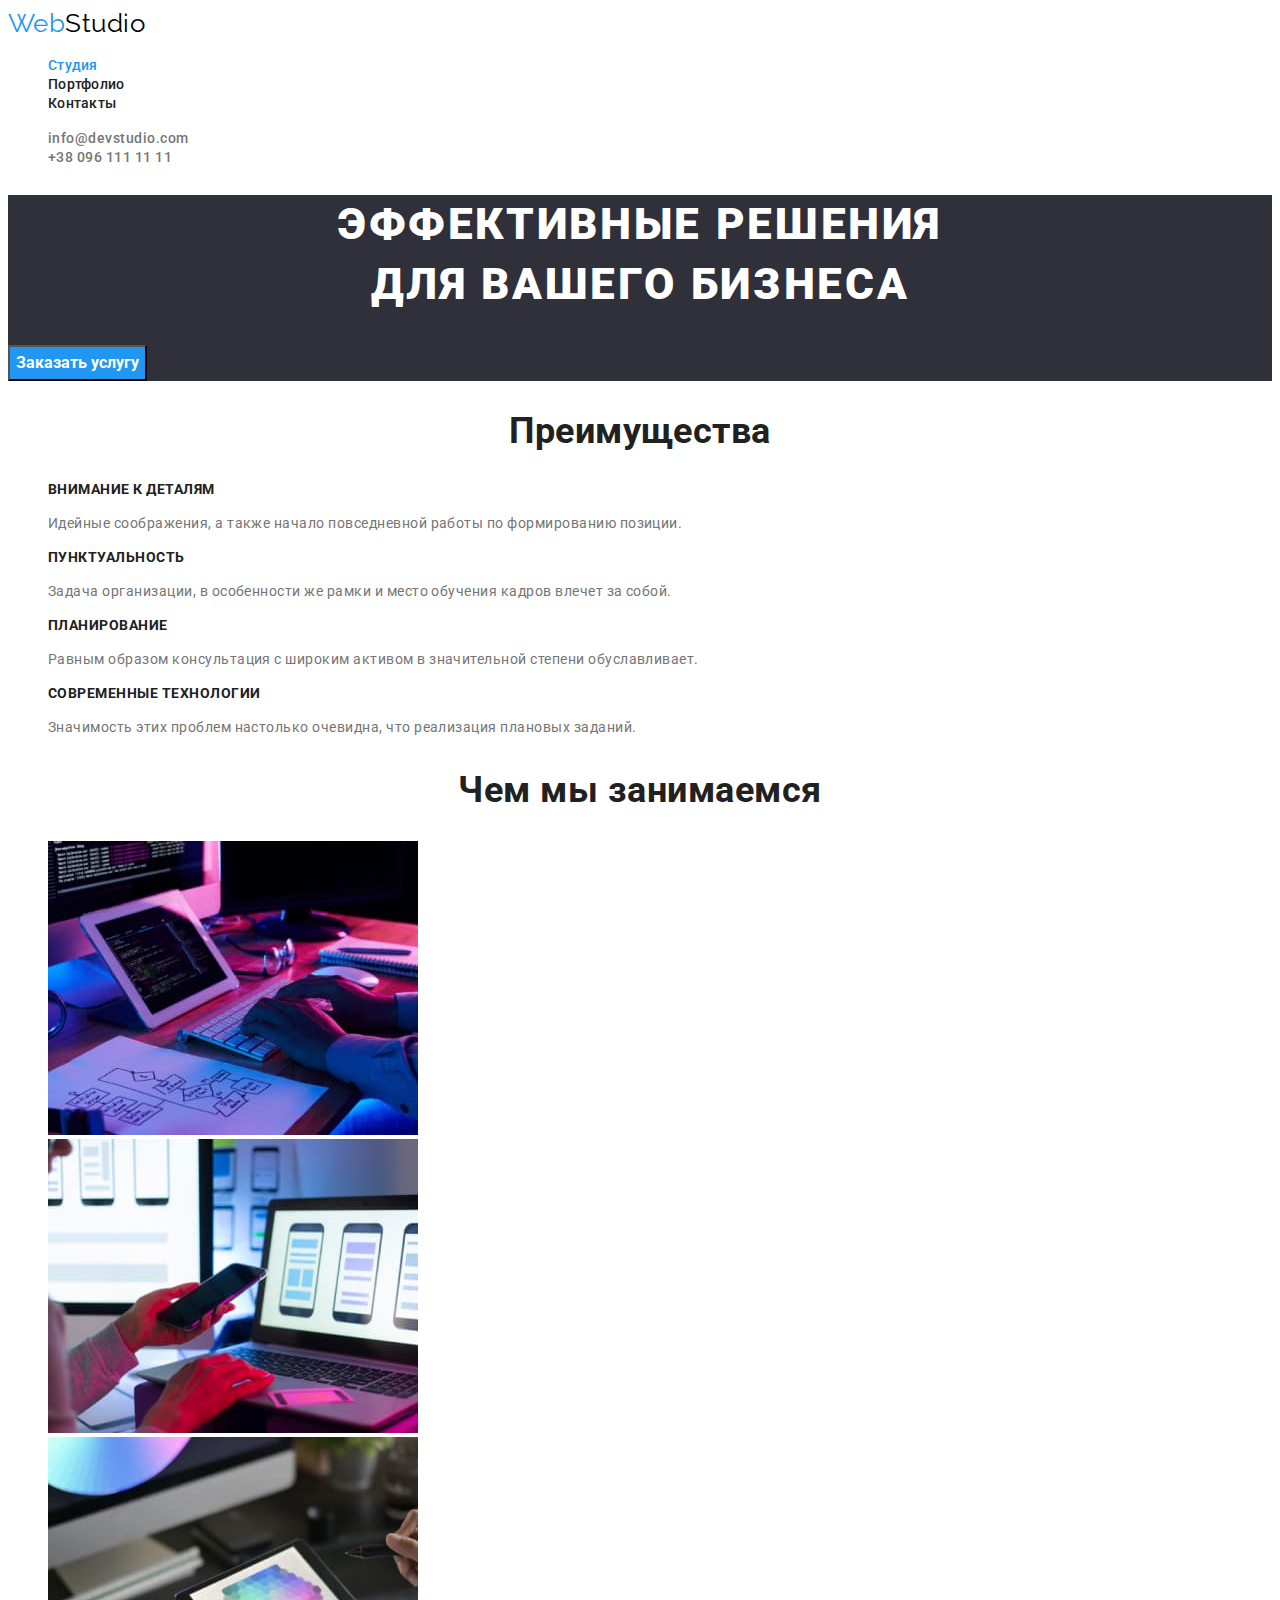
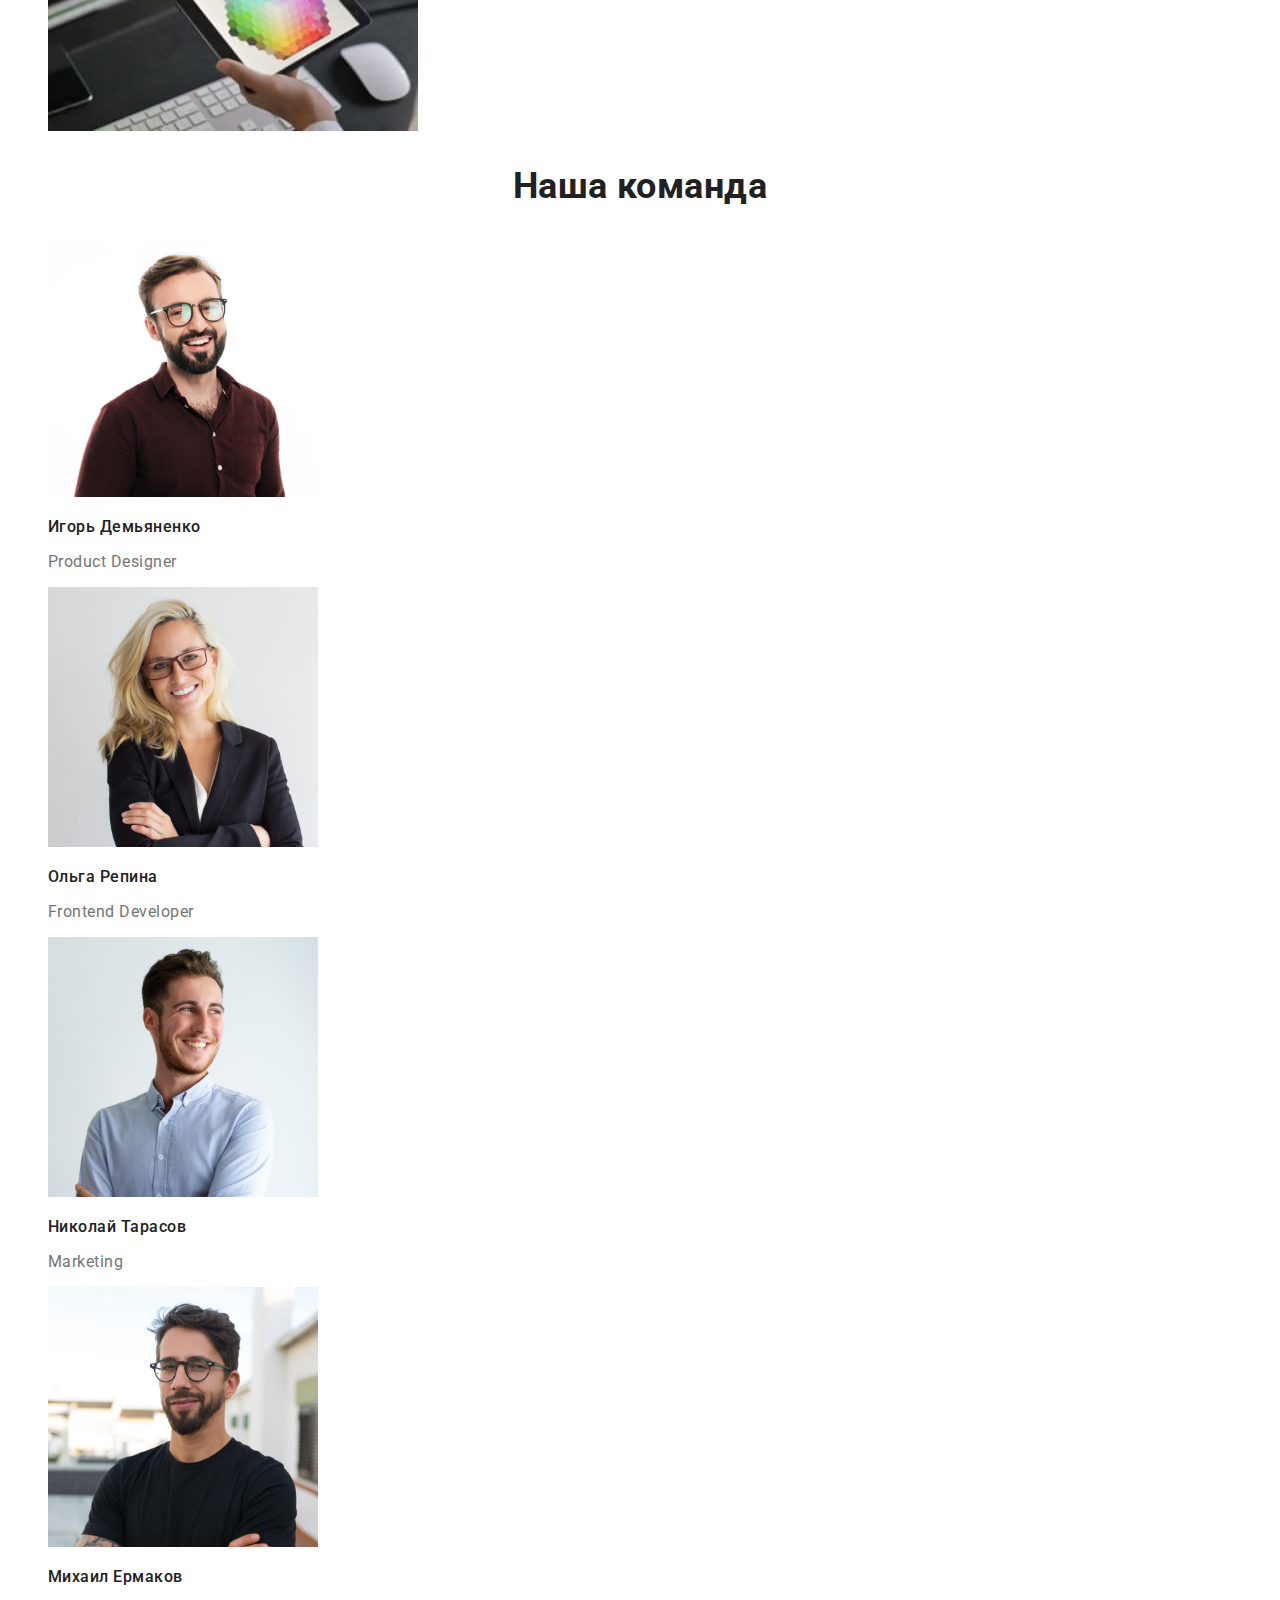
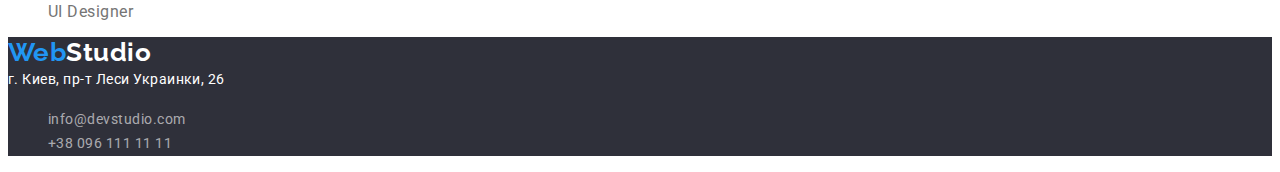
==== index.html @ ec158809 "Скопіював всі дані з ДЗ№2 в папку з ДЗ№3" ====
<!DOCTYPE html>
<html lang="ru">
<head>
    <meta charset="UTF-8">
    <meta http-equiv="X-UA-Compatible" content="IE=edge">
    <meta name="viewport" content="width=device-width, initial-scale=1.0">
    <title>Document</title>
    <link rel="preconnect" href="https://fonts.googleapis.com">
    <link rel="preconnect" href="https://fonts.gstatic.com" crossorigin>
    <link href="https://fonts.googleapis.com/css2?family=Raleway:wght@700&family=Roboto:wght@400;500;700;900&display=swap"
        rel="stylesheet">
    <link rel="stylesheet" href="./css/styles.css" />
</head>

<body class="page">
    <!--Хедер сайта-->
    <header>
    <nav>
    <a href="./index.html" class="logo"><span class="span">Web</span>Studio</a>
    <ul class="site-nav list">
        <li><a href="./index.html" class="link current">Студия</a></li>
        <li><a href="./portfolio.html" class="link">Портфолио</a></li>
        <li><a href="" class="link">Контакты</a></li>
    </ul>
    </nav>
    <ul class="contacts-nav list">
        <li><a href="mailto:info@devstudio.com" class="link">info@devstudio.com</a></li>
        <li><a href="tel:+380961111111" class="link">+38 096 111 11 11</a></li>
    </ul>
</header>
<!--Мейн секшн сайта-->
<main>
    <!--Герой-->
<section class="hero-text">
    <h1 class="hero-title">Эффективные решения<br> для вашего бизнеса</h1>
    <button type="button" class="button">Заказать услугу</button>
</section>
<!--Преимущества-->
<section class="section">
    <h2 class="section-title">Преимущества</h2>
    <ul class="feature-list list">
        <li>
            <h3 class="title">Внимание к деталям</h3>
            <p class="text">Идейные соображения, а также начало повседневной работы по формированию позиции.</p>
        </li>
        <li>
            <h3 class="title">Пунктуальность</h3>
            <p class="text">Задача организации, в особенности же рамки и место обучения кадров влечет за собой.</p>
        </li>
        <li>
            <h3 class="title">Планирование</h3>
            <p class="text">Равным образом консультация с широким активом в значительной степени обуславливает.</p>
        </li>
        <li>
            <h3 class="title">Современные технологии</h3>
            <p class="text">Значимость этих проблем настолько очевидна, что реализация плановых заданий.</p>
        </li>
    </ul>
</section>
<!--Чем мы занимаемся-->
<section class="section">
    <h2 class="section-title">Чем мы занимаемся</h2>
    <ul class="list">
        <li>
            <img src="./images/box1.jpg" alt="Наша работа 1" width="370">
        </li>
        <li>
            <img src="./images/box2.jpg" alt="Наша работа 2" width="370">
        </li>
        <li>
            <img src="./images/box3.jpg" alt="Наша работа 3" width="370">
        </li>
    </ul>
</section>
<!---Наша команда-->
<section class="section">
    <h2 class="section-title">Наша команда</h2>
    <ul class="team-list list">
        <li>
            <img src="./images/img1.jpg" alt="Член команды 1" width="270">
            <h3 class="title">Игорь Демьяненко</h3>
            <p class="text">Product Designer</p>
        </li>
        <li>
            <img src="./images/img2.jpg" alt="Член команды 2" width="270">
            <h3 class="title">Ольга Репина</h3>
            <p class="text">Frontend Developer</p>
        </li>
        <li>
            <img src="./images/img3.jpg" alt="Член команды 3" width="270">
            <h3 class="title">Николай Тарасов</h3>
            <p class="text">Marketing</p>
        </li>
        <li>
            <img src="./images/img4.jpg" alt="Член команды 4" width="270">
            <h3 class="title">Михаил Ермаков</h3>
            <p class="text">UI Designer</p>
        </li>
    </ul>
</section>
</main>

<!--Футер сайта-->
<footer>
    <section class="footer">
        <a href="/" class="logo"><span class="span">Web</span>Studio</a>
        <address class="address">
            г. Киев, пр-т Леси Украинки, 26 
        </address>
        <address>
            <ul class="footer-nav list">
                <li><a href="mailto:info@devstudio.com" class="link">info@devstudio.com</a></li>
                <li><a href="tel:+380961111111" class="link">+38 096 111 11 11</a></li>
            </ul>
        </address>
    </section>
</footer>
</body>
</html>
---- css/styles.css ----
/* цвет основного текста #757575  */
/* вторичный цвет текста #212121 */
/* белый #FFFFFF*/
/* акцент #2196F3 */
/* цвет в лого #000000 */
/* цвет фона #E5E5E5 */

:root {
  --primary-text-color: #757575;
  --title-text-color: #212121;
  --accent-color: #2196f3;
  --logo-color: #000000;
  --hero-text-color: #ffffff;
  --primary-bg-color: #ffffff;
  --hero-bg-color: #2f303a;
  --footer-link-color: rgba(255, 255, 255, 0.6);
  --button-bg-hover-color: #188ce8;
}

.page {
  background-color: var(--primary-bg-color);
  color: var(--primary-text-color);
  font-family: Roboto, sans-serif;
  letter-spacing: 0.03em;
}

/* Logo */

.list {
  list-style: none;
}

.span {
  color: var(--accent-color);
}

.logo {
  color: var(--logo-color);
  font-family: Raleway, sans-serif;
  font-size: 26px;
  line-height: 1.19;
  text-decoration: none;
}

/* Site nav */
.site-nav .link {
  color: var(--title-text-color);
  font-weight: 500;
  font-size: 14px;
  line-height: 1.14;
  text-decoration: none;
  letter-spacing: 0.02em;
}

.site-nav .link:hover,
.site-nav .link:focus {
  color: var(--accent-color);
}

.contacts-nav .link {
  color: var(--primary-text-color);
  font-weight: 500;
  font-size: 14px;
  line-height: 1.14;
  text-decoration: none;
}

.contacts-nav .link:hover,
.contacts-nav .link:focus {
  color: var(--accent-color);
}
.site-nav .link.current {
  color: var(--accent-color);
}

/* Hero */
.hero-title {
  color: var(--hero-text-color);
  font-weight: 900;
  font-size: 44px;
  line-height: 1.36;
  text-align: center;
  letter-spacing: 0.06em;
  text-transform: uppercase;
}

.hero-text {
  background: var(--hero-bg-color);
}

.hero-text .button:hover {
  background-color: var(--button-bg-hover-color);
}

/* Section */
.section-title {
  color: var(--title-text-color);
  font-weight: 700;
  font-size: 36px;
  line-height: 1.17;
  text-align: center;
}

/* Portfolio works */

.portfolio-works {
  list-style: none;
}

.portfolio-works .link {
  text-decoration: none;
}

.portfolio-works .title {
  font-weight: 700;
  font-size: 18px;
  line-height: 2;
  color: var(--title-text-color);
}

.portfolio-works .text {
  font-size: 16px;
  line-height: 1.9;
  color: var(--primary-text-color);
}

/* Features */
.feature-list .title {
  color: var(--title-text-color);
  font-weight: 700;
  font-size: 14px;
  line-height: 1.14;
  text-transform: uppercase;
}

.feature-list .text {
  font-size: 14px;
  line-height: 1.7;
}

/* Team */
.team-list .title {
  color: var(--title-text-color);
  font-weight: 500;
  font-size: 16px;
  line-height: 1.19;
}

.team-list .text {
  font-size: 16px;
  line-height: 1.19;
}

/* Button */

.button {
  color: var(--hero-text-color);
  background-color: var(--accent-color);
  font-family: inherit;
  font-weight: 700;
  font-size: 16px;
  line-height: 1.88;
  align-items: center;
  text-align: center;
  cursor: pointer;
}

.portfolio-button {
  text-align: center;
  list-style: none;
  color: var(--title-text-color);
}

.portfolio-button .list {
  font-weight: 500;
  font-size: 16px;
  line-height: 1.6;
  color: var(--title-text-color);
}

.portfolio-button .list:hover {
  background-color: var(--accent-color);
  color: var(--hero-text-color);
  cursor: pointer;
}

/* Footer */

.footer {
  background: var(--hero-bg-color);
}
.footer .logo {
  font-weight: 700;
  font-size: 26px;
  line-height: 1.19;
  color: var(--hero-text-color);
}
.address {
  font-style: normal;
  font-size: 14px;
  line-height: 1.7;
  color: var(--hero-text-color);
}

.footer-nav .link {
  font-style: normal;
  font-size: 14px;
  line-height: 1.7;
  color: var(--footer-link-color);
  text-decoration: none;
}

.footer-nav .link:hover,
.footer-nav .link:focus {
  color: var(--accent-color);
}
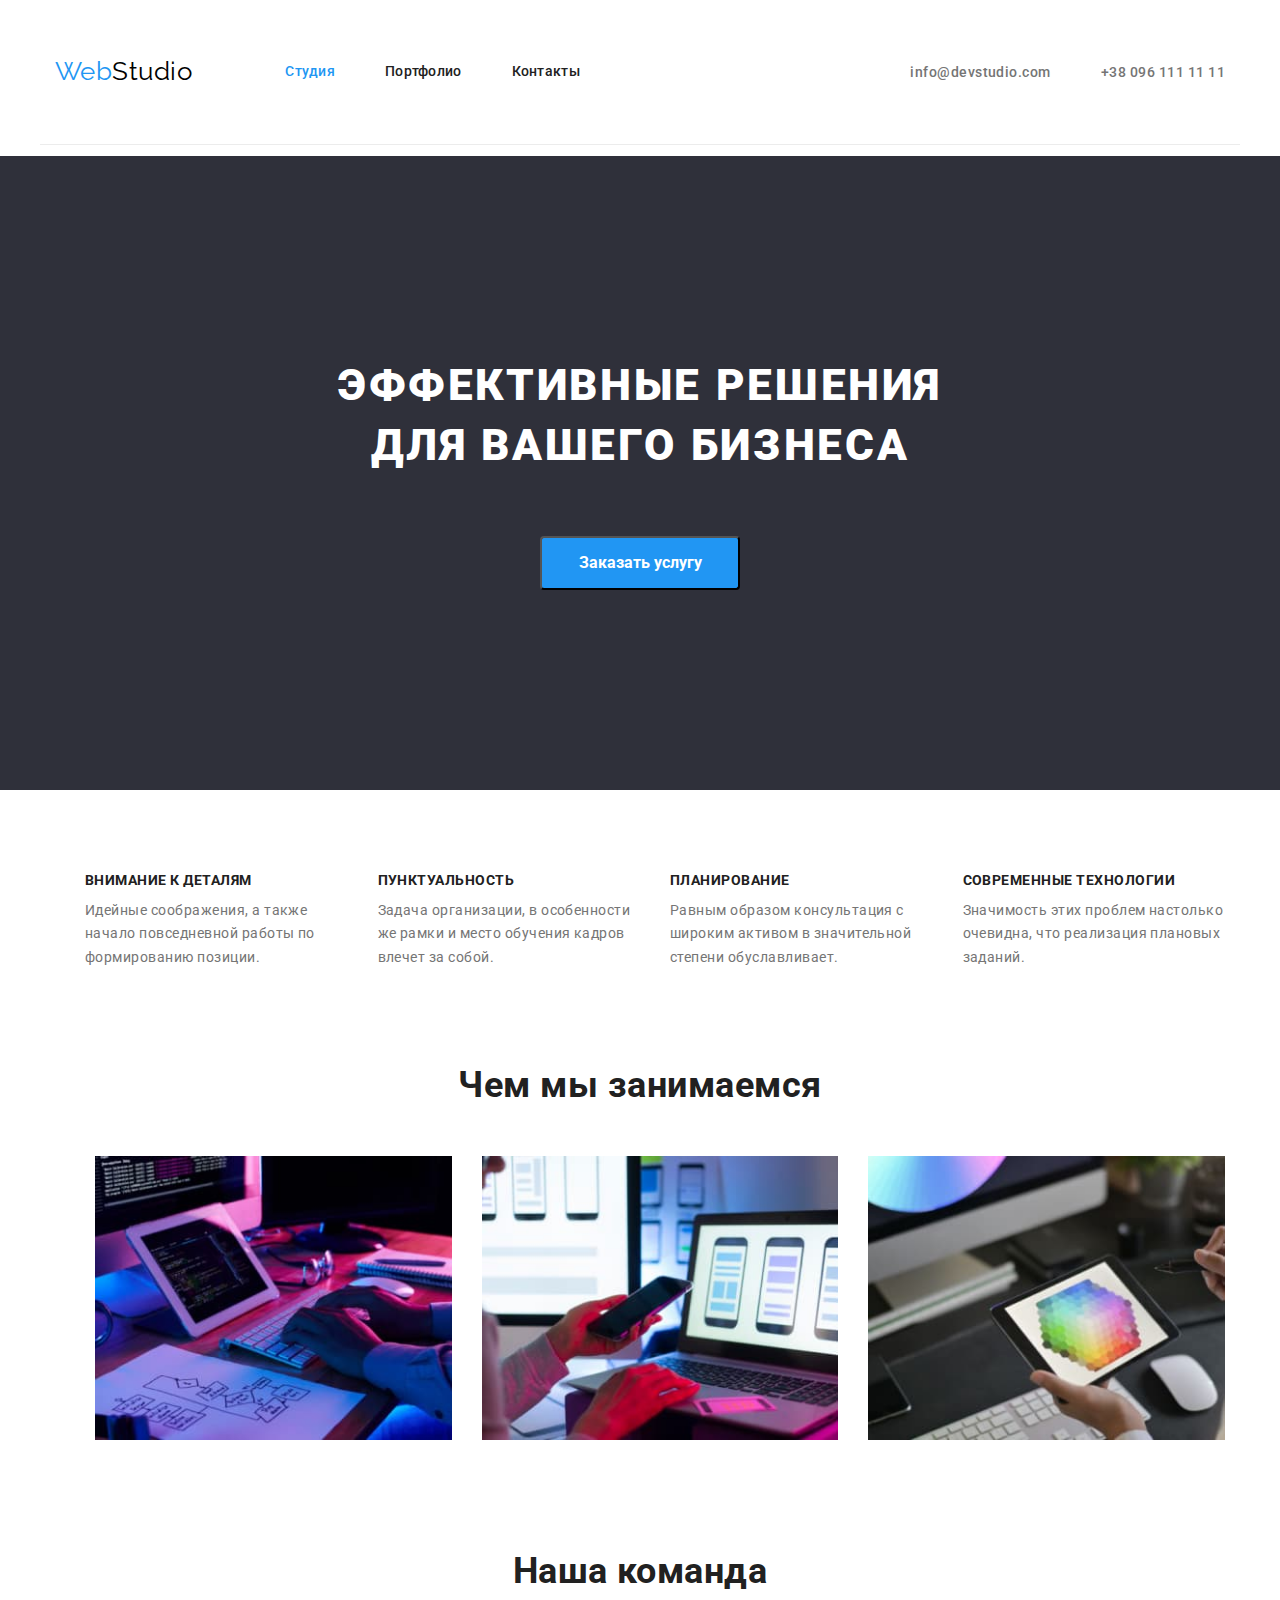
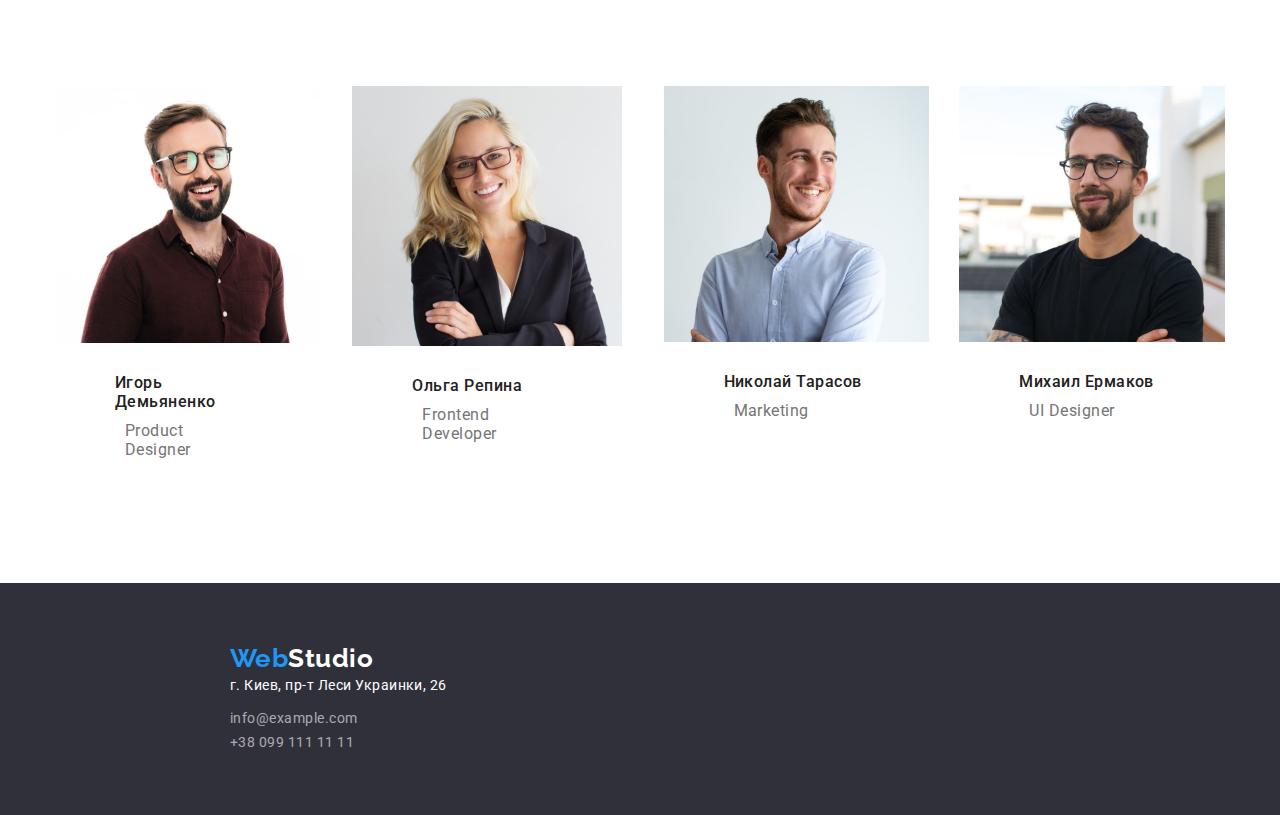
==== commit 802b56ac: "Закінчив виконання ДЗ№3" ====
--- a/index.html
+++ b/index.html
@@ -9,110 +9,125 @@
     <link rel="preconnect" href="https://fonts.gstatic.com" crossorigin>
     <link href="https://fonts.googleapis.com/css2?family=Raleway:wght@700&family=Roboto:wght@400;500;700;900&display=swap"
         rel="stylesheet">
+    <link rel="stylesheet" href="https://cdnjs.cloudflare.com/ajax/libs/modern-normalize/1.1.0/modern-normalize.min.css">
     <link rel="stylesheet" href="./css/styles.css" />
 </head>
 
 <body class="page">
     <!--Хедер сайта-->
-    <header>
-    <nav>
+        <header>
+        <div class="container header">
+           <nav class="nav">
     <a href="./index.html" class="logo"><span class="span">Web</span>Studio</a>
     <ul class="site-nav list">
-        <li><a href="./index.html" class="link current">Студия</a></li>
-        <li><a href="./portfolio.html" class="link">Портфолио</a></li>
-        <li><a href="" class="link">Контакты</a></li>
+        <li class="item"><a href="./index.html" class="link current">Студия</a></li>
+        <li class="item"><a href="./portfolio.html" class="link">Портфолио</a></li>
+        <li class="item"><a href="" class="link">Контакты</a></li>
     </ul>
     </nav>
     <ul class="contacts-nav list">
-        <li><a href="mailto:info@devstudio.com" class="link">info@devstudio.com</a></li>
-        <li><a href="tel:+380961111111" class="link">+38 096 111 11 11</a></li>
+        <li class="item"><a href="mailto:info@devstudio.com" class="link">info@devstudio.com</a></li>
+        <li class="item"><a href="tel:+380961111111" class="link">+38 096 111 11 11</a></li>
     </ul>
+    </div>
 </header>
+
+
 <!--Мейн секшн сайта-->
 <main>
     <!--Герой-->
 <section class="hero-text">
+    <div class="container hero">
     <h1 class="hero-title">Эффективные решения<br> для вашего бизнеса</h1>
     <button type="button" class="button">Заказать услугу</button>
+    </div>
 </section>
 <!--Преимущества-->
 <section class="section">
-    <h2 class="section-title">Преимущества</h2>
+    <div class="container features">
+    <h2 class="section-title visually-hidden">Преимущества</h2>
     <ul class="feature-list list">
-        <li>
+        <li class="item">
             <h3 class="title">Внимание к деталям</h3>
             <p class="text">Идейные соображения, а также начало повседневной работы по формированию позиции.</p>
         </li>
-        <li>
+        <li class="item">
             <h3 class="title">Пунктуальность</h3>
             <p class="text">Задача организации, в особенности же рамки и место обучения кадров влечет за собой.</p>
         </li>
-        <li>
+        <li class="item">
             <h3 class="title">Планирование</h3>
             <p class="text">Равным образом консультация с широким активом в значительной степени обуславливает.</p>
         </li>
-        <li>
+        <li class="item">
             <h3 class="title">Современные технологии</h3>
             <p class="text">Значимость этих проблем настолько очевидна, что реализация плановых заданий.</p>
         </li>
     </ul>
+    </div>
 </section>
 <!--Чем мы занимаемся-->
 <section class="section">
-    <h2 class="section-title">Чем мы занимаемся</h2>
-    <ul class="list">
-        <li>
+    <div class="container working">
+    <h2 class="section-title  we-working">Чем мы занимаемся</h2>
+    <ul class="working-list">
+        <li class="item">
             <img src="./images/box1.jpg" alt="Наша работа 1" width="370">
         </li>
-        <li>
+        <li class="item">
             <img src="./images/box2.jpg" alt="Наша работа 2" width="370">
         </li>
-        <li>
+        <li class="item">
             <img src="./images/box3.jpg" alt="Наша работа 3" width="370">
         </li>
     </ul>
+    </div>
 </section>
 <!---Наша команда-->
 <section class="section">
-    <h2 class="section-title">Наша команда</h2>
+    <div class="container team">
+    <h2 class="section-title team">Наша команда</h2>
     <ul class="team-list list">
-        <li>
+        <li class="item">
             <img src="./images/img1.jpg" alt="Член команды 1" width="270">
             <h3 class="title">Игорь Демьяненко</h3>
             <p class="text">Product Designer</p>
         </li>
-        <li>
+        <li class="item">
             <img src="./images/img2.jpg" alt="Член команды 2" width="270">
             <h3 class="title">Ольга Репина</h3>
             <p class="text">Frontend Developer</p>
         </li>
-        <li>
+        <li class="item">
             <img src="./images/img3.jpg" alt="Член команды 3" width="270">
             <h3 class="title">Николай Тарасов</h3>
             <p class="text">Marketing</p>
         </li>
-        <li>
+        <li class="item">
             <img src="./images/img4.jpg" alt="Член команды 4" width="270">
             <h3 class="title">Михаил Ермаков</h3>
             <p class="text">UI Designer</p>
         </li>
     </ul>
+    </div>
 </section>
 </main>
 
 <!--Футер сайта-->
 <footer>
     <section class="footer">
+        <div class="container footer-site">
         <a href="/" class="logo"><span class="span">Web</span>Studio</a>
         <address class="address">
             г. Киев, пр-т Леси Украинки, 26 
         </address>
         <address>
             <ul class="footer-nav list">
-                <li><a href="mailto:info@devstudio.com" class="link">info@devstudio.com</a></li>
-                <li><a href="tel:+380961111111" class="link">+38 096 111 11 11</a></li>
+                <li><a href="info@example.com" class="link">info@example.com</a></li>
+                <li><a href="tel:+380991111111" class="link">+38 099 111 11 11</a></li>
             </ul>
         </address>
+        </div>
     </section>
 </footer>
 </body>
--- a/css/styles.css
+++ b/css/styles.css
@@ -15,6 +15,7 @@
   --hero-bg-color: #2f303a;
   --footer-link-color: rgba(255, 255, 255, 0.6);
   --button-bg-hover-color: #188ce8;
+  --header-border-color: #ececec;
 }
 
 .page {
@@ -24,14 +25,45 @@
   letter-spacing: 0.03em;
 }
 
+img {
+display: block;
+max-width: 100%;
+height: auto;
+}
+
+.container {
+  width: 1200px;
+  margin-left: auto;
+  margin-right: auto;
+  padding-left: 15px;
+  padding-right: 15px;
+  }
+
+/* Header */
+
+.header {
+  display: flex;
+  align-items: center;
+  margin-top: 0;
+  margin-bottom: 11px;
+  padding-top: 32px;
+  padding-bottom: 32px;
+  border-bottom: 1px solid var(--header-border-color);
+  px;
+}
+
 /* Logo */
 
 .list {
   list-style: none;
+  padding: 0;
+  margin: 0;
 }
 
 .span {
   color: var(--accent-color);
+  padding-top: 24px;
+  padding-bottom: 25px;
 }
 
 .logo {
@@ -40,16 +72,40 @@
   font-size: 26px;
   line-height: 1.19;
   text-decoration: none;
+  padding-top: 24px;
+  padding-bottom: 25px;
 }
 
 /* Site nav */
+
+.nav {
+  display: flex;
+}
+
+.site-nav {
+  display: flex;
+  margin-left: 93px;
+}
+
+.site-nav .item + .item {
+  margin-left: 50px;
+}
+
+.contacts-nav {
+  display: flex;
+  margin-left: auto;
+}
+
 .site-nav .link {
+  display: block;
   color: var(--title-text-color);
   font-weight: 500;
   font-size: 14px;
   line-height: 1.14;
   text-decoration: none;
   letter-spacing: 0.02em;
+  padding-top: 32px;
+  padding-bottom: 32px;
 }
 
 .site-nav .link:hover,
@@ -57,6 +113,10 @@
   color: var(--accent-color);
 }
 
+.contacts-nav .item + .item {
+  margin-left: 50px;
+}
+
 .contacts-nav .link {
   color: var(--primary-text-color);
   font-weight: 500;
@@ -74,18 +134,25 @@
 }
 
 /* Hero */
+
 .hero-title {
   color: var(--hero-text-color);
   font-weight: 900;
   font-size: 44px;
   line-height: 1.36;
-  text-align: center;
   letter-spacing: 0.06em;
   text-transform: uppercase;
+  margin-top: 0;
+  margin-bottom: 0px;
+  padding-top: 200px;
+  padding-bottom: 30px;
+  min-width: 696px;
 }
 
 .hero-text {
   background: var(--hero-bg-color);
+  text-align: center;
+  max-width: 1600px;
 }
 
 .hero-text .button:hover {
@@ -101,15 +168,42 @@
   text-align: center;
 }
 
+.visually-hidden {
+  position: absolute;
+  clip: rect(0 0 0 0);
+  width: 1px;
+  height: 1px;
+  margin: -1px;
+}
+
 /* Portfolio works */
+
+.portfolio {
+  padding-top: 94px;
+  padding-bottom: 94px;
+  margin-top: 0;
+  margin-bottom: 0;
+}
 
 .portfolio-works {
   list-style: none;
+  padding: 0;
+  margin: 0;
+  display: flex;
+  flex-wrap: wrap;
+  margin-left: -30px;
+  margin-top: -30px;
+}
+
+.portfolio-item {
+  flex-basis: calc(100%/3-30px);
+  margin-left: 30px;
+  margin-top: 30px;
 }
 
 .portfolio-works .link {
   text-decoration: none;
-}
+  }
 
 .portfolio-works .title {
   font-weight: 700;
@@ -122,10 +216,38 @@
   font-size: 16px;
   line-height: 1.9;
   color: var(--primary-text-color);
+  margin-top: 4px;
+}
+
+.item-content {
+  padding: 20px 24px;
+  border-bottom: 1px solid #EEEEEE;
+  border-left: 1px solid #EEEEEE; 
+  border-right: 1px solid #EEEEEE;
 }
 
 /* Features */
-.feature-list .title {
+.features {
+  padding-top: 83px;
+  padding-bottom: 94px;
+  margin-top: 0;
+  margin-bottom: 0;
+  }
+
+  .feature-list {
+    display: flex;
+  }
+  
+  .feature-list .item {
+    width: 270px;
+    margin-left: 30px;
+  }
+
+ .feature-list .title {
+  margin-top: 0;
+  margin-bottom: 10px;
+  padding-top: 0;
+  padding-bottom: 0;
   color: var(--title-text-color);
   font-weight: 700;
   font-size: 14px;
@@ -134,21 +256,78 @@
 }
 
 .feature-list .text {
+  margin-top: 0;
+  margin-bottom: 0;
+  padding-top: 0;
+  padding-bottom: 0;
   font-size: 14px;
   line-height: 1.7;
 }
 
+/* Working */
+
+.working {
+  padding-top: 0;
+  padding-bottom: 94px;
+  margin-top: 0;
+  margin-bottom: 0;
+  }
+
+.we-working {
+  margin-top: 0;
+  margin-bottom: 50px;
+  padding-top: 0;
+  padding-bottom: 0;
+}
+
+.working-list {
+  display: flex;
+  list-style: none;
+}
+
+.working-list .item + .item {
+  margin-left: 30px;
+}
+
 /* Team */
+
+.team {
+  max-width: 1600px;
+  margin-top: 0;
+  margin-bottom: 0;
+  padding-top: 0;
+  padding-bottom: 94px;
+}
+
+.section-title .team {
+  margin-top: 0;
+  margin-bottom: 0;
+  padding-top: 0;
+  padding-bottom: 50px;
+  }
+
+  .team-list {
+    display: flex;
+  }
+
+  .team-list .item + .item {
+    margin-left: 30px;
+  }
+
 .team-list .title {
   color: var(--title-text-color);
   font-weight: 500;
   font-size: 16px;
   line-height: 1.19;
-}
+  margin: 30px 59px 10px 60px;
+  padding: 0;
+  }
 
 .team-list .text {
   font-size: 16px;
   line-height: 1.19;
+  margin: 0 70px 30px;
+  padding: 0;
 }
 
 /* Button */
@@ -163,12 +342,28 @@
   align-items: center;
   text-align: center;
   cursor: pointer;
-}
+
+  border-radius: 4px;
+  min-width: 200px;
+  padding: 10px 32px;
+  display: inline-block;
+  margin-top: 30px;
+  margin-bottom: 200px;
+  }
 
 .portfolio-button {
+  display: flex;
+  justify-content: center;
   text-align: center;
   list-style: none;
   color: var(--title-text-color);
+  margin: 0;
+  padding: 0;
+}
+
+.portfolio-button .item + .item {
+  display: flex;
+  margin-left: 30px;
 }
 
 .portfolio-button .list {
@@ -176,6 +371,10 @@
   font-size: 16px;
   line-height: 1.6;
   color: var(--title-text-color);
+  max-width: 145px;
+  padding: 6px 22px;
+  margin-top: 100px;
+  margin-bottom: 56px;
 }
 
 .portfolio-button .list:hover {
@@ -186,20 +385,34 @@
 
 /* Footer */
 
+.footer-site {
+  width: 1600px;
+  padding-top: 60px;
+  padding-bottom: 60px;
+  margin-top: 0;
+  margin-bottom: 0;
+ }
+
 .footer {
   background: var(--hero-bg-color);
 }
+
 .footer .logo {
   font-weight: 700;
   font-size: 26px;
   line-height: 1.19;
   color: var(--hero-text-color);
+  margin: 0 1240px 20px 215px;
+  padding: 0;
 }
 .address {
   font-style: normal;
   font-size: 14px;
   line-height: 1.7;
   color: var(--hero-text-color);
+  margin: 0 1154px 9px 215px;
+  padding: 0;
+  width: 231px;
 }
 
 .footer-nav .link {
@@ -208,6 +421,9 @@
   line-height: 1.7;
   color: var(--footer-link-color);
   text-decoration: none;
+  margin: 0 1154px 9px 215px ;
+  padding: 0;
+  width: 231px;
 }
 
 .footer-nav .link:hover,
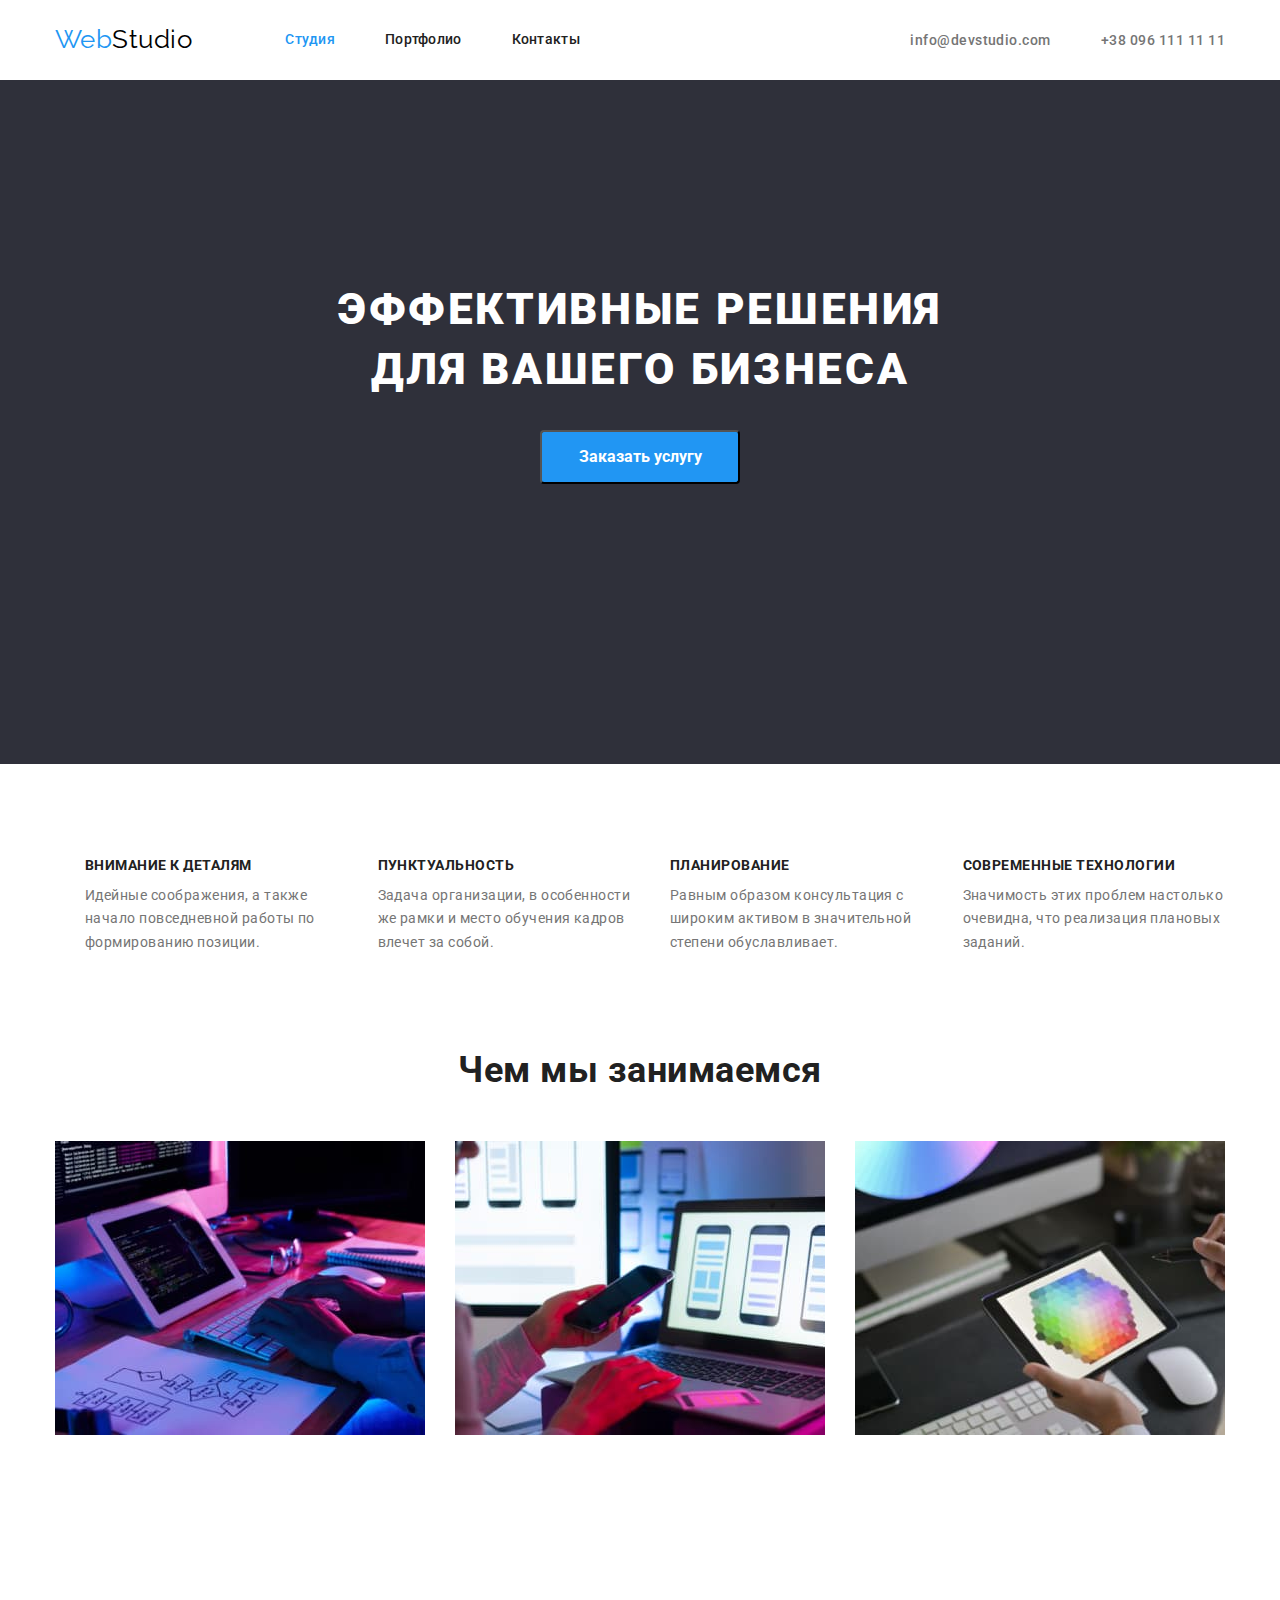
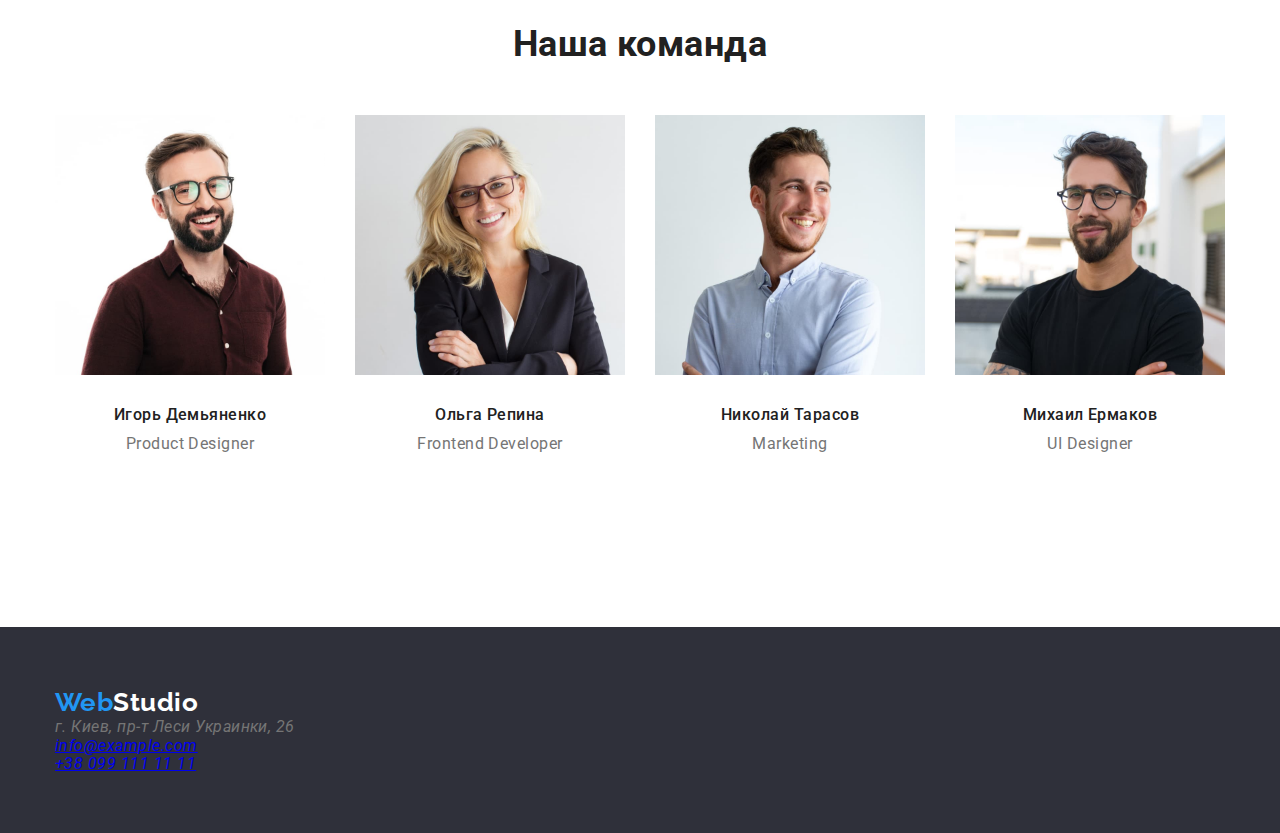
==== commit bb33711d: "Виправив правки ментора в ДЗ№3 крім одної, роблю пуш для ментора Григорія для допомоги" ====
--- a/index.html
+++ b/index.html
@@ -43,7 +43,7 @@
     </div>
 </section>
 <!--Преимущества-->
-<section class="section">
+<section class="section-features">
     <div class="container features">
     <h2 class="section-title visually-hidden">Преимущества</h2>
     <ul class="feature-list list">
@@ -84,29 +84,37 @@
     </div>
 </section>
 <!---Наша команда-->
-<section class="section">
+<section class="section-team">
     <div class="container team">
     <h2 class="section-title team">Наша команда</h2>
     <ul class="team-list list">
         <li class="item">
             <img src="./images/img1.jpg" alt="Член команды 1" width="270">
+            <div class="team-worker">
             <h3 class="title">Игорь Демьяненко</h3>
             <p class="text">Product Designer</p>
+            </div>
         </li>
         <li class="item">
             <img src="./images/img2.jpg" alt="Член команды 2" width="270">
+            <div class="team-worker">
             <h3 class="title">Ольга Репина</h3>
             <p class="text">Frontend Developer</p>
+            </div>
         </li>
         <li class="item">
             <img src="./images/img3.jpg" alt="Член команды 3" width="270">
+            <div class="team-worker">
             <h3 class="title">Николай Тарасов</h3>
             <p class="text">Marketing</p>
+            </div>
         </li>
         <li class="item">
             <img src="./images/img4.jpg" alt="Член команды 4" width="270">
+            <div class="team-worker">
             <h3 class="title">Михаил Ермаков</h3>
             <p class="text">UI Designer</p>
+            </div>
         </li>
     </ul>
     </div>
--- a/css/styles.css
+++ b/css/styles.css
@@ -25,6 +25,11 @@
   letter-spacing: 0.03em;
 }
 
+ul {
+  padding: 0;
+  margin: 0;
+}
+
 img {
 display: block;
 max-width: 100%;
@@ -41,16 +46,15 @@
 
 /* Header */
 
+.top-header {
+border-bottom: 1px solid var(--header-border-color);
+}
+
 .header {
   display: flex;
   align-items: center;
   margin-top: 0;
-  margin-bottom: 11px;
-  padding-top: 32px;
-  padding-bottom: 32px;
-  border-bottom: 1px solid var(--header-border-color);
-  px;
-}
+  }
 
 /* Logo */
 
@@ -144,8 +148,6 @@
   text-transform: uppercase;
   margin-top: 0;
   margin-bottom: 0px;
-  padding-top: 200px;
-  padding-bottom: 30px;
   min-width: 696px;
 }
 
@@ -153,6 +155,9 @@
   background: var(--hero-bg-color);
   text-align: center;
   max-width: 1600px;
+  padding-top: 200px;
+  padding-bottom: 280px;
+  margin: 0 auto;
 }
 
 .hero-text .button:hover {
@@ -179,8 +184,8 @@
 /* Portfolio works */
 
 .portfolio {
-  padding-top: 94px;
-  padding-bottom: 94px;
+  padding-top: 84px;
+  padding-bottom: 104px;
   margin-top: 0;
   margin-bottom: 0;
 }
@@ -210,26 +215,37 @@
   font-size: 18px;
   line-height: 2;
   color: var(--title-text-color);
+  margin-top: 0;
+  margin-bottom: 4px;
+  padding-top: 0;
+  padding-bottom: 0;
 }
 
 .portfolio-works .text {
   font-size: 16px;
   line-height: 1.9;
   color: var(--primary-text-color);
-  margin-top: 4px;
+  margin-top: 0px;
+  margin-bottom: 0;
+  padding-top: 0;
+  padding-bottom: 0;
 }
 
 .item-content {
-  padding: 20px 24px;
+  padding-top: 20px;
+  padding-bottom: 20px;
   border-bottom: 1px solid #EEEEEE;
   border-left: 1px solid #EEEEEE; 
   border-right: 1px solid #EEEEEE;
 }
 
 /* Features */
+.section-features {
+  padding-top: 94px;
+  padding-bottom: 94px;
+}
+
 .features {
-  padding-top: 83px;
-  padding-bottom: 94px;
   margin-top: 0;
   margin-bottom: 0;
   }
@@ -291,12 +307,17 @@
 
 /* Team */
 
+.section-team {
+  padding-top: 94px;
+  padding-bottom: 94px;
+}
+
 .team {
   max-width: 1600px;
   margin-top: 0;
-  margin-bottom: 0;
-  padding-top: 0;
-  padding-bottom: 94px;
+  margin-bottom: 50px;
+  padding-top: 0;
+  padding-bottom:0;
 }
 
 .section-title .team {
@@ -310,8 +331,18 @@
     display: flex;
   }
 
+  .team-list .item {
+    width: 270px;
+  }
+
   .team-list .item + .item {
     margin-left: 30px;
+    
+  }
+
+  .team-worker {
+    padding-top: 30px;
+    padding-bottom: 30px;
   }
 
 .team-list .title {
@@ -319,15 +350,18 @@
   font-weight: 500;
   font-size: 16px;
   line-height: 1.19;
-  margin: 30px 59px 10px 60px;
-  padding: 0;
+  margin-top: 0;
+  margin-bottom: 10px;
+  padding: 0;
+  text-align: center;
   }
 
 .team-list .text {
   font-size: 16px;
   line-height: 1.19;
-  margin: 0 70px 30px;
-  padding: 0;
+  margin: 0;
+  padding: 0;
+  text-align: center;
 }
 
 /* Button */
@@ -348,7 +382,7 @@
   padding: 10px 32px;
   display: inline-block;
   margin-top: 30px;
-  margin-bottom: 200px;
+  margin-bottom: 0;
   }
 
 .portfolio-button {
@@ -363,7 +397,7 @@
 
 .portfolio-button .item + .item {
   display: flex;
-  margin-left: 30px;
+  margin-left: 8px;
 }
 
 .portfolio-button .list {
@@ -373,7 +407,7 @@
   color: var(--title-text-color);
   max-width: 145px;
   padding: 6px 22px;
-  margin-top: 100px;
+  margin-top: 0;
   margin-bottom: 56px;
 }
 
@@ -386,15 +420,16 @@
 /* Footer */
 
 .footer-site {
-  width: 1600px;
+  padding-top: 0;
+  padding-bottom: 0;
+  margin-top: 0;
+  margin-bottom: 0;
+ }
+
+.footer {
+  background: var(--hero-bg-color);
   padding-top: 60px;
   padding-bottom: 60px;
-  margin-top: 0;
-  margin-bottom: 0;
- }
-
-.footer {
-  background: var(--hero-bg-color);
 }
 
 .footer .logo {
@@ -402,16 +437,20 @@
   font-size: 26px;
   line-height: 1.19;
   color: var(--hero-text-color);
-  margin: 0 1240px 20px 215px;
-  padding: 0;
-}
-.address {
+  margin-top: 0;
+  margin-bottom: 20px;
+  padding-top: 0;
+  padding-bottom: 0;
+
+  .address {
   font-style: normal;
   font-size: 14px;
   line-height: 1.7;
   color: var(--hero-text-color);
-  margin: 0 1154px 9px 215px;
-  padding: 0;
+  margin-top: 0;
+  margin-bottom: 9px;
+  padding-top: 0;
+  padding-bottom: 0;
   width: 231px;
 }
 
@@ -421,8 +460,10 @@
   line-height: 1.7;
   color: var(--footer-link-color);
   text-decoration: none;
-  margin: 0 1154px 9px 215px ;
-  padding: 0;
+  margin-top: 0;
+  margin-bottom: 9px;
+  padding-top: 0;
+  padding-bottom: 9px;
   width: 231px;
 }
 
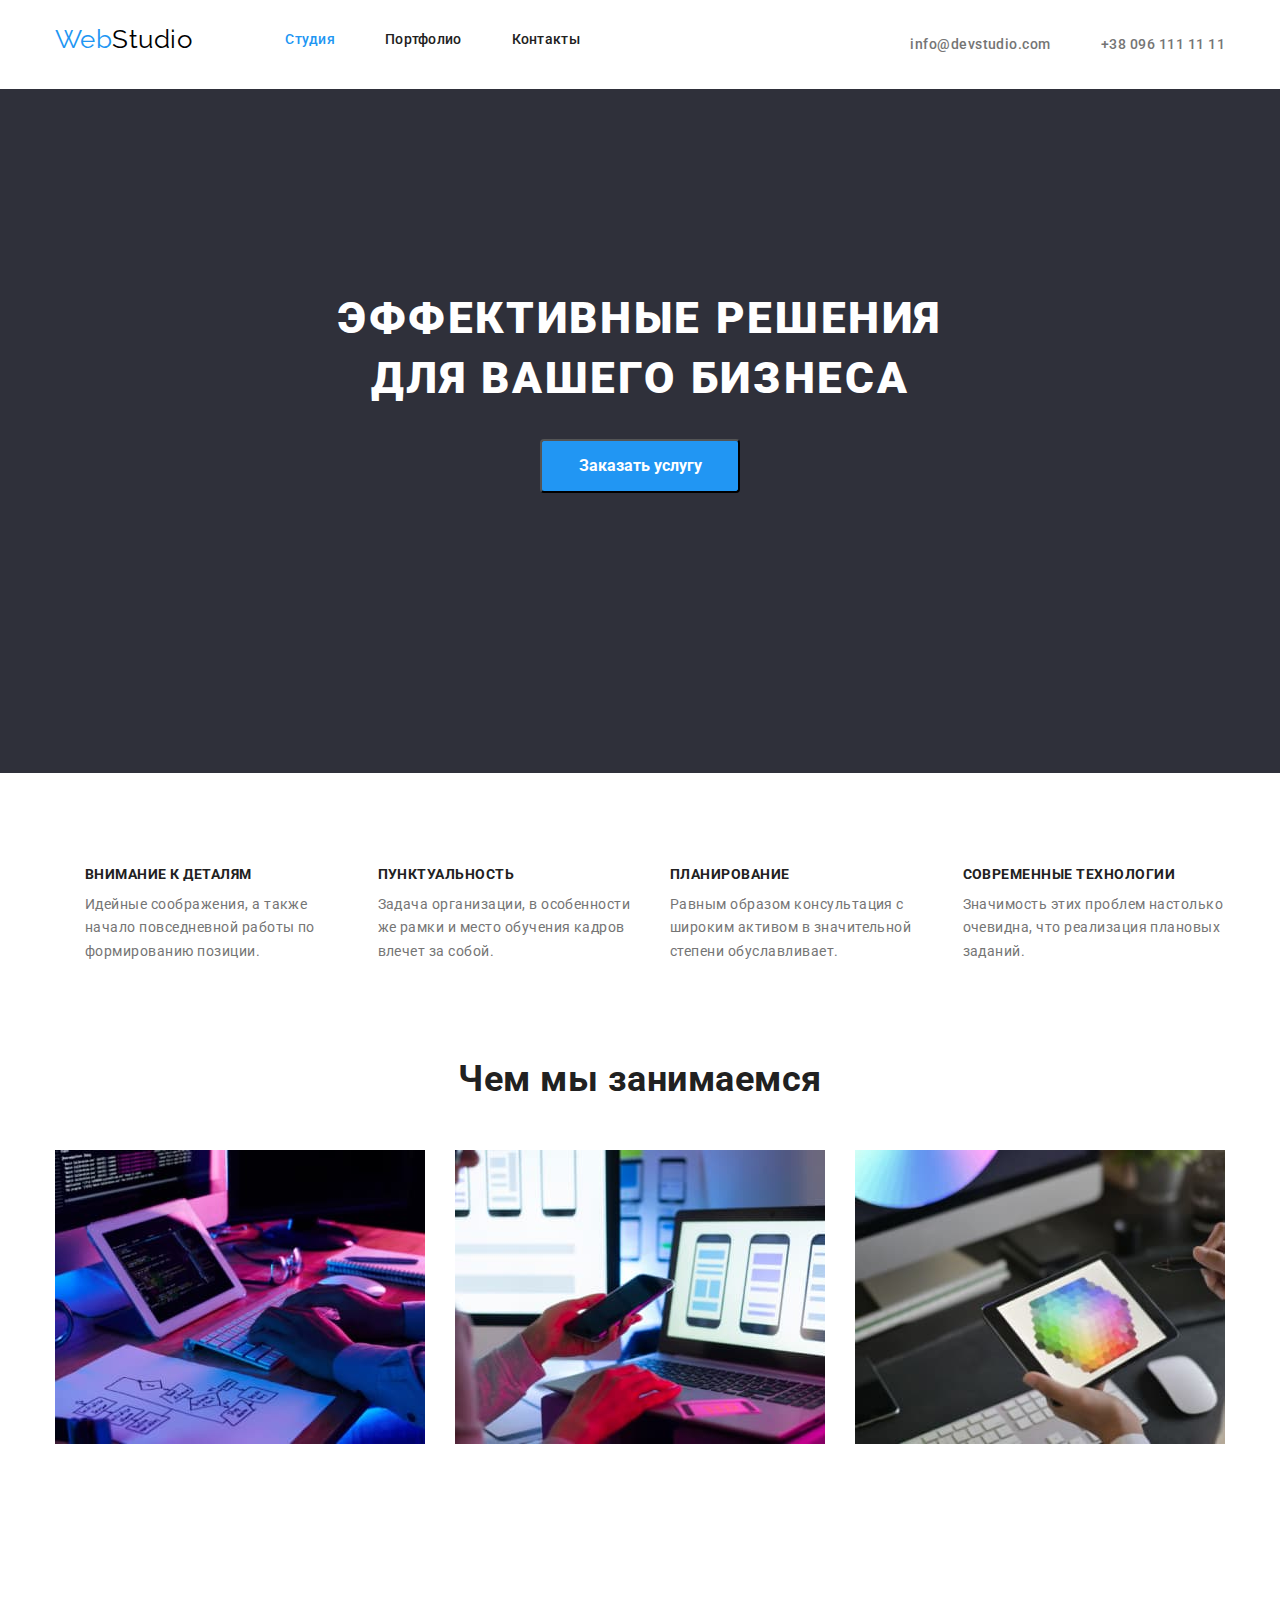
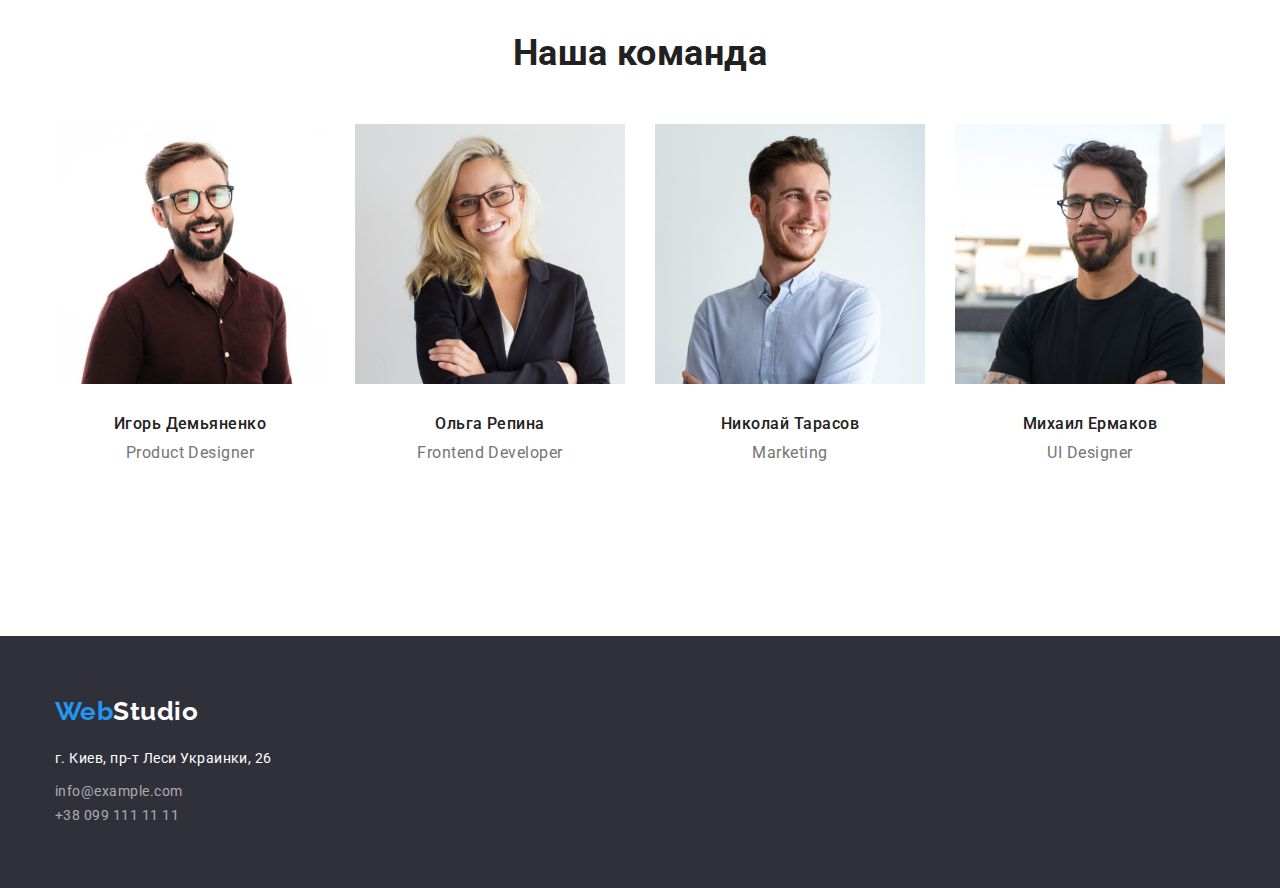
==== commit e6f58361: "Фінальна корекція помилок в ДЗ№3" ====
--- a/index.html
+++ b/index.html
@@ -122,21 +122,17 @@
 </main>
 
 <!--Футер сайта-->
-<footer>
-    <section class="footer">
+<footer class="footer">
         <div class="container footer-site">
         <a href="/" class="logo"><span class="span">Web</span>Studio</a>
         <address class="address">
-            г. Киев, пр-т Леси Украинки, 26 
-        </address>
-        <address>
             <ul class="footer-nav list">
+                <li class="map-address">г. Киев, пр-т Леси Украинки, 26</li>
                 <li><a href="info@example.com" class="link">info@example.com</a></li>
                 <li><a href="tel:+380991111111" class="link">+38 099 111 11 11</a></li>
             </ul>
         </address>
         </div>
-    </section>
-</footer>
+   </footer>
 </body>
 </html>--- a/css/styles.css
+++ b/css/styles.css
@@ -31,9 +31,9 @@
 }
 
 img {
-display: block;
-max-width: 100%;
-height: auto;
+  display: block;
+  max-width: 100%;
+  height: auto;
 }
 
 .container {
@@ -42,26 +42,30 @@
   margin-right: auto;
   padding-left: 15px;
   padding-right: 15px;
-  }
+}
 
 /* Header */
 
 .top-header {
-border-bottom: 1px solid var(--header-border-color);
+  border-bottom: 1px solid var(--header-border-color);
 }
 
 .header {
   display: flex;
   align-items: center;
   margin-top: 0;
-  }
+}
 
 /* Logo */
 
-.list {
+ul {
   list-style: none;
   padding: 0;
   margin: 0;
+}
+
+a {
+  text-decoration: none;
 }
 
 .span {
@@ -71,6 +75,7 @@
 }
 
 .logo {
+  display: block;
   color: var(--logo-color);
   font-family: Raleway, sans-serif;
   font-size: 26px;
@@ -201,14 +206,14 @@
 }
 
 .portfolio-item {
-  flex-basis: calc(100%/3-30px);
+  flex-basis: calc(100% / 3-30px);
   margin-left: 30px;
   margin-top: 30px;
 }
 
 .portfolio-works .link {
   text-decoration: none;
-  }
+}
 
 .portfolio-works .title {
   font-weight: 700;
@@ -234,9 +239,9 @@
 .item-content {
   padding-top: 20px;
   padding-bottom: 20px;
-  border-bottom: 1px solid #EEEEEE;
-  border-left: 1px solid #EEEEEE; 
-  border-right: 1px solid #EEEEEE;
+  border-bottom: 1px solid #eeeeee;
+  border-left: 1px solid #eeeeee;
+  border-right: 1px solid #eeeeee;
 }
 
 /* Features */
@@ -248,18 +253,18 @@
 .features {
   margin-top: 0;
   margin-bottom: 0;
-  }
-
-  .feature-list {
-    display: flex;
-  }
-  
-  .feature-list .item {
-    width: 270px;
-    margin-left: 30px;
-  }
-
- .feature-list .title {
+}
+
+.feature-list {
+  display: flex;
+}
+
+.feature-list .item {
+  width: 270px;
+  margin-left: 30px;
+}
+
+.feature-list .title {
   margin-top: 0;
   margin-bottom: 10px;
   padding-top: 0;
@@ -287,7 +292,7 @@
   padding-bottom: 94px;
   margin-top: 0;
   margin-bottom: 0;
-  }
+}
 
 .we-working {
   margin-top: 0;
@@ -317,7 +322,7 @@
   margin-top: 0;
   margin-bottom: 50px;
   padding-top: 0;
-  padding-bottom:0;
+  padding-bottom: 0;
 }
 
 .section-title .team {
@@ -325,25 +330,24 @@
   margin-bottom: 0;
   padding-top: 0;
   padding-bottom: 50px;
-  }
-
-  .team-list {
-    display: flex;
-  }
-
-  .team-list .item {
-    width: 270px;
-  }
-
-  .team-list .item + .item {
-    margin-left: 30px;
-    
-  }
-
-  .team-worker {
-    padding-top: 30px;
-    padding-bottom: 30px;
-  }
+}
+
+.team-list {
+  display: flex;
+}
+
+.team-list .item {
+  width: 270px;
+}
+
+.team-list .item + .item {
+  margin-left: 30px;
+}
+
+.team-worker {
+  padding-top: 30px;
+  padding-bottom: 30px;
+}
 
 .team-list .title {
   color: var(--title-text-color);
@@ -354,7 +358,7 @@
   margin-bottom: 10px;
   padding: 0;
   text-align: center;
-  }
+}
 
 .team-list .text {
   font-size: 16px;
@@ -383,7 +387,7 @@
   display: inline-block;
   margin-top: 30px;
   margin-bottom: 0;
-  }
+}
 
 .portfolio-button {
   display: flex;
@@ -419,17 +423,17 @@
 
 /* Footer */
 
-.footer-site {
-  padding-top: 0;
-  padding-bottom: 0;
-  margin-top: 0;
-  margin-bottom: 0;
- }
-
 .footer {
   background: var(--hero-bg-color);
   padding-top: 60px;
   padding-bottom: 60px;
+}
+
+.footer-site {
+  padding-top: 0;
+  padding-bottom: 0;
+  margin-top: 0;
+  margin-bottom: 0;
 }
 
 .footer .logo {
@@ -441,30 +445,31 @@
   margin-bottom: 20px;
   padding-top: 0;
   padding-bottom: 0;
-
-  .address {
+}
+
+.footer-nav {
+  text-decoration: none;
   font-style: normal;
   font-size: 14px;
   line-height: 1.7;
+  width: 231px;
+}
+
+.address {
+  font-style: normal;
+}
+
+.map-address {
   color: var(--hero-text-color);
   margin-top: 0;
   margin-bottom: 9px;
-  padding-top: 0;
-  padding-bottom: 0;
-  width: 231px;
-}
-
-.footer-nav .link {
-  font-style: normal;
-  font-size: 14px;
-  line-height: 1.7;
+}
+
+a.link {
+  text-decoration: none;
   color: var(--footer-link-color);
-  text-decoration: none;
   margin-top: 0;
   margin-bottom: 9px;
-  padding-top: 0;
-  padding-bottom: 9px;
-  width: 231px;
 }
 
 .footer-nav .link:hover,
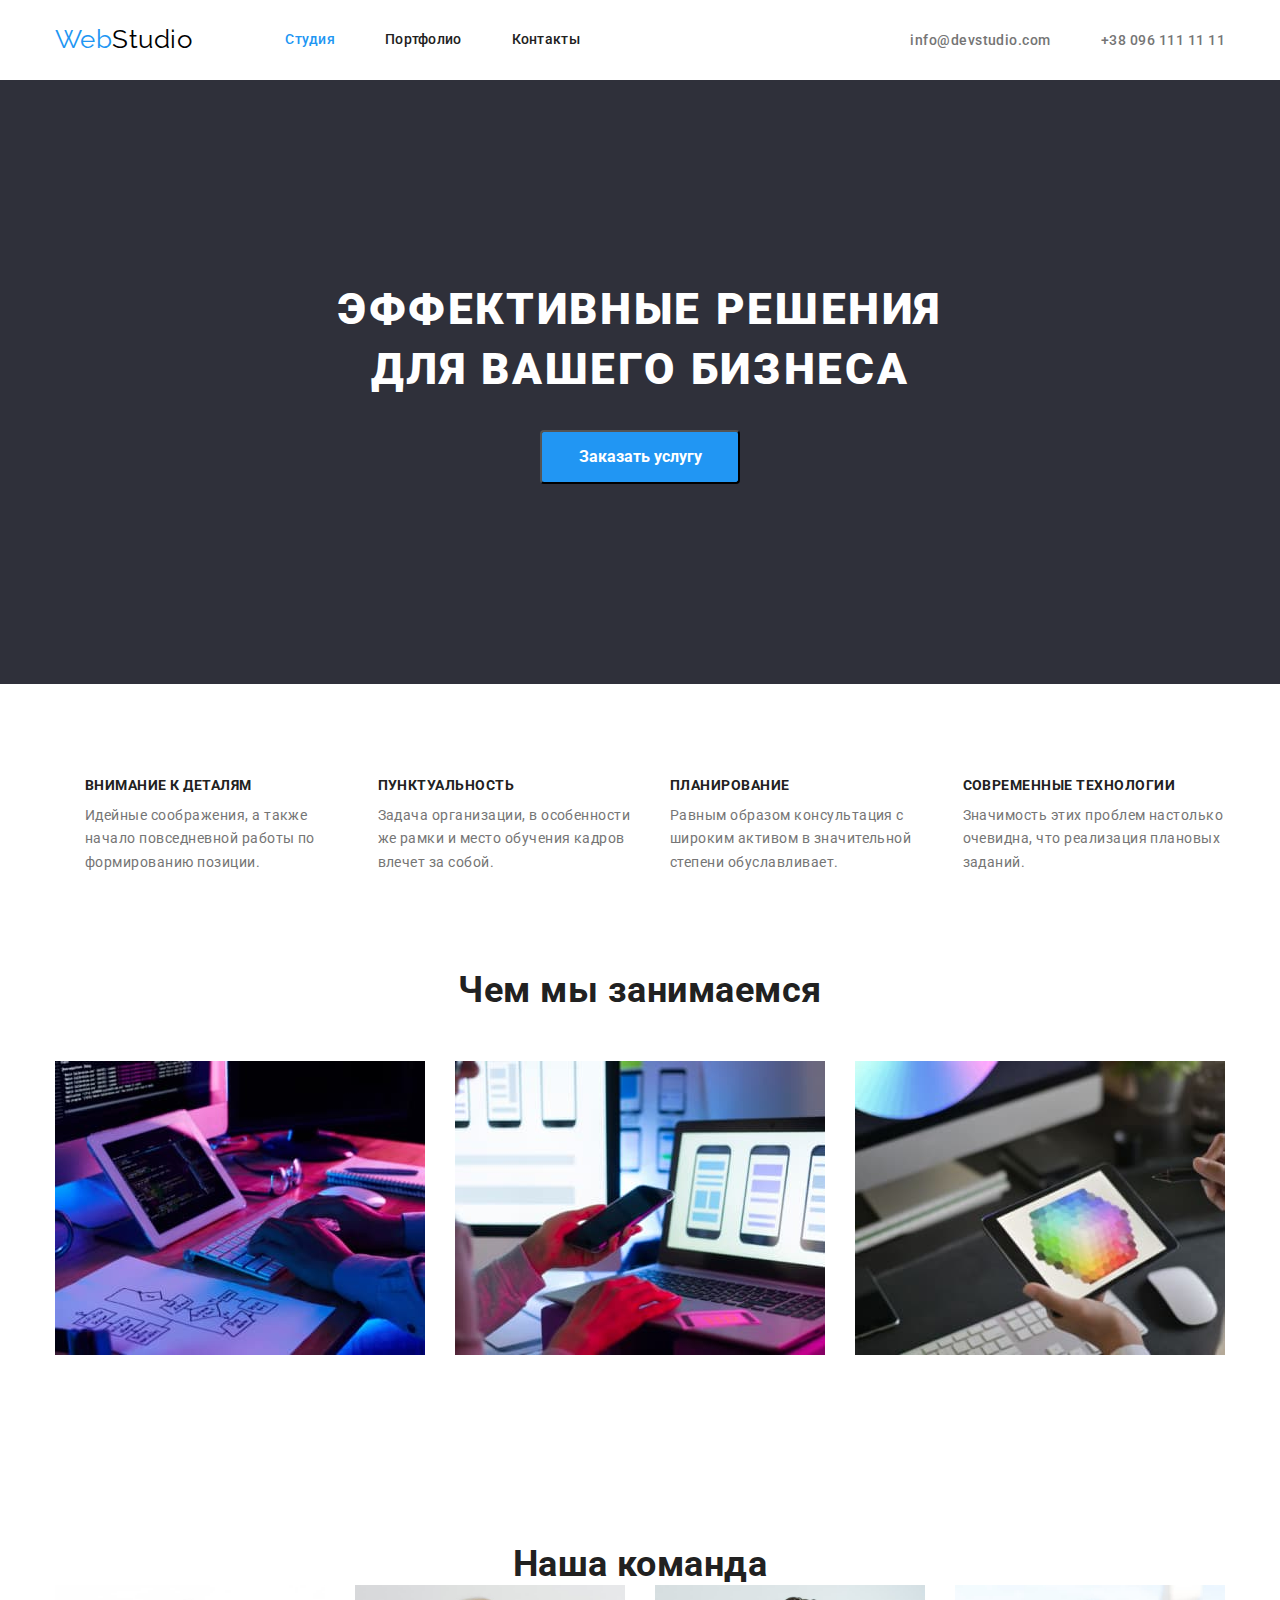
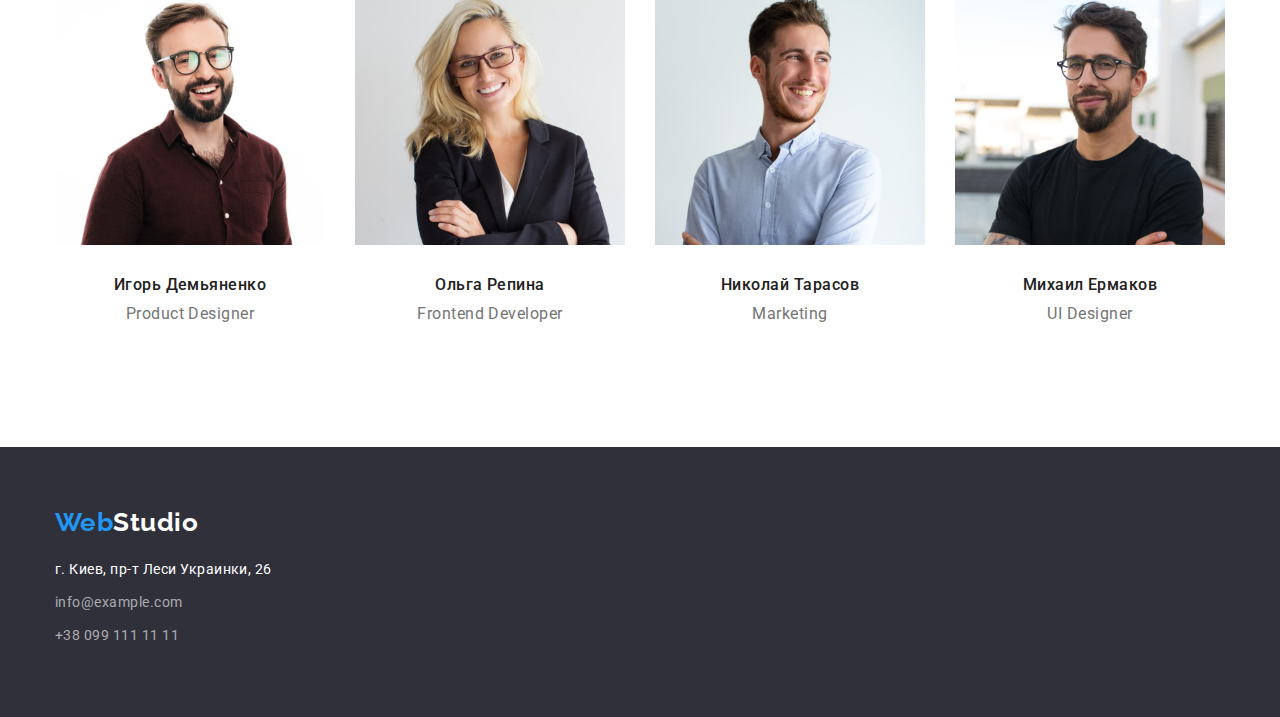
==== commit 7189fff3: "Виправив повторні правки  по ДЗ №3" ====
--- a/index.html
+++ b/index.html
@@ -67,8 +67,8 @@
     </div>
 </section>
 <!--Чем мы занимаемся-->
-<section class="section">
-    <div class="container working">
+<section class="section working">
+    <div class="container">
     <h2 class="section-title  we-working">Чем мы занимаемся</h2>
     <ul class="working-list">
         <li class="item">
--- a/css/styles.css
+++ b/css/styles.css
@@ -161,7 +161,7 @@
   text-align: center;
   max-width: 1600px;
   padding-top: 200px;
-  padding-bottom: 280px;
+  padding-bottom: 200px;
   margin: 0 auto;
 }
 
@@ -189,8 +189,8 @@
 /* Portfolio works */
 
 .portfolio {
-  padding-top: 84px;
-  padding-bottom: 104px;
+  padding-top: 94px;
+  padding-bottom: 94px;
   margin-top: 0;
   margin-bottom: 0;
 }
@@ -237,8 +237,7 @@
 }
 
 .item-content {
-  padding-top: 20px;
-  padding-bottom: 20px;
+  padding: 20px 24px;
   border-bottom: 1px solid #eeeeee;
   border-left: 1px solid #eeeeee;
   border-right: 1px solid #eeeeee;
@@ -320,7 +319,7 @@
 .team {
   max-width: 1600px;
   margin-top: 0;
-  margin-bottom: 50px;
+  margin-bottom: 0;
   padding-top: 0;
   padding-bottom: 0;
 }
@@ -465,7 +464,8 @@
   margin-bottom: 9px;
 }
 
-a.link {
+.footer .link {
+  display: inline-block;
   text-decoration: none;
   color: var(--footer-link-color);
   margin-top: 0;
